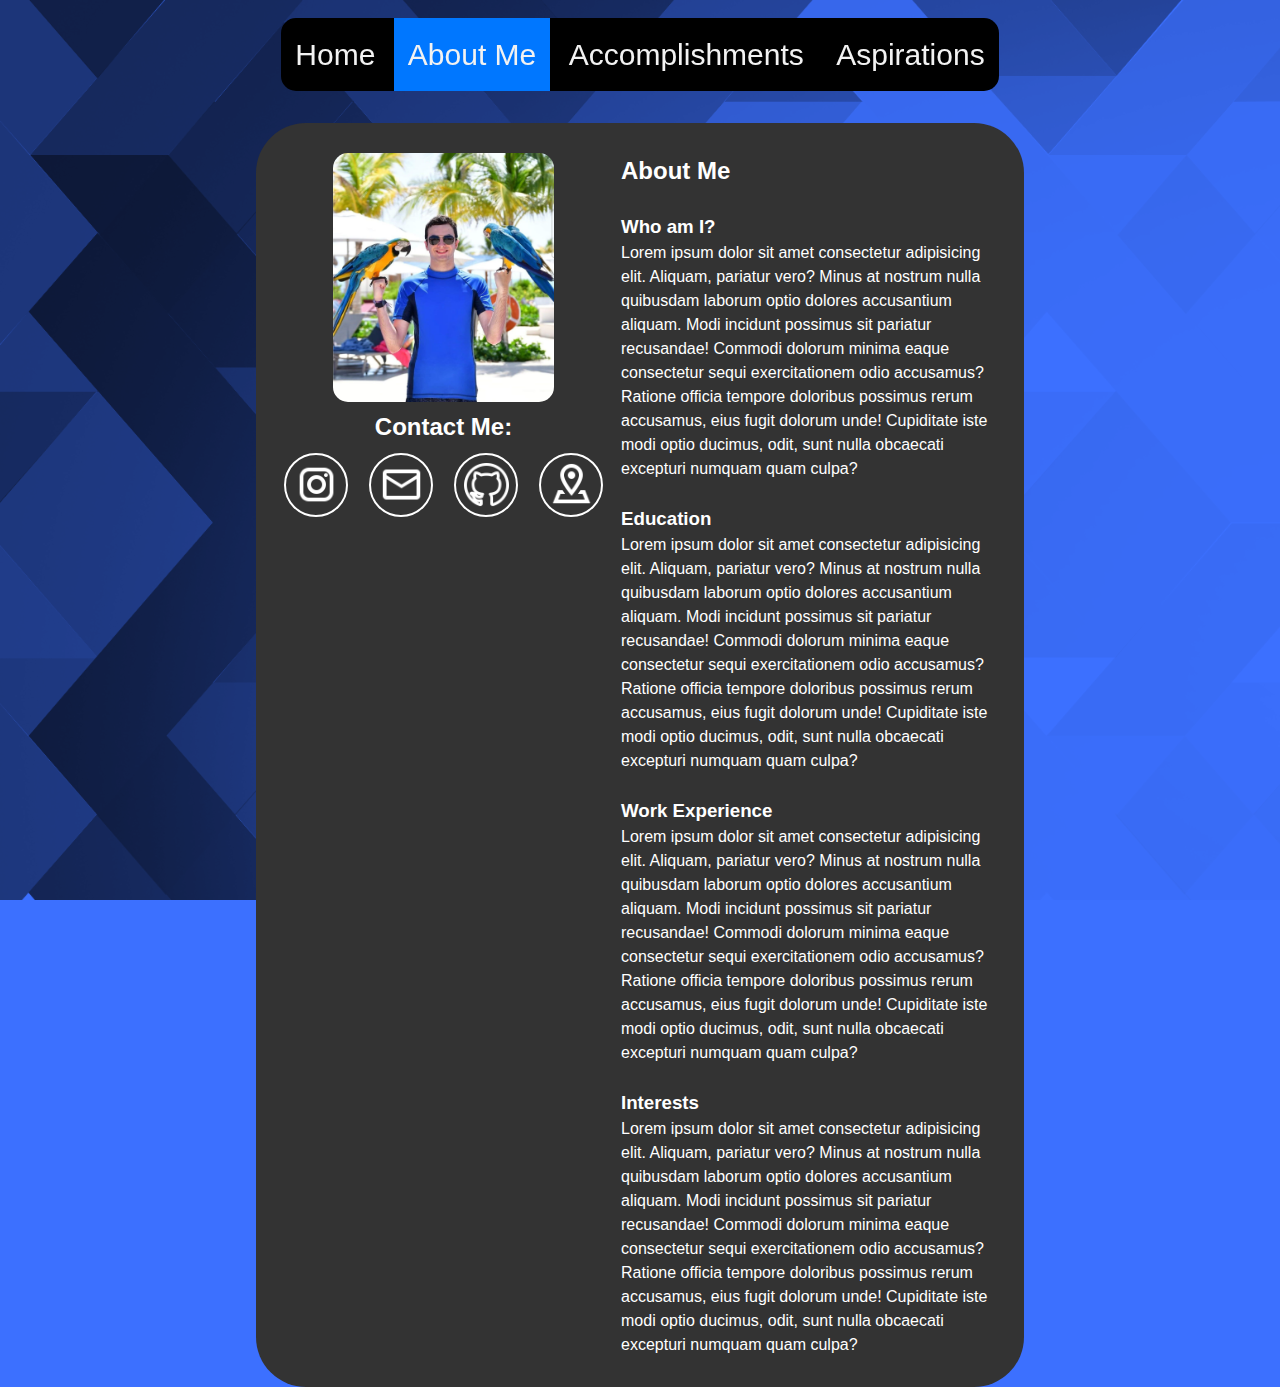
==== About.html @ 12529b25 "Moves Icons into a dedicated folder" ====
<!DOCTYPE html>
<html lang="en">

<head>
    <meta charset="UTF-8">
    <meta http-equiv="X-UA-Compatible" content="IE=edge">
    <meta name="viewport" content="width=device-width, initial-scale=1.0">
    <meta name="description" content="This is information about me.">
    <link rel="stylesheet" href="style.css">
    <title>Portfolio - joshuathomas22</title>
</head>

<body>
    

    <nav id="navbar">
        <ul>
            <li><span onclick="transitionToPage('index.html')">Home</a></li>
            <li><span onclick="transitionToPage('About.html')" id="selected">About Me</span></li>
            <!-- This is the active page -->
            <li><span onclick="transitionToPage('Accomplishments.html')">Accomplishments</span></li>
            <li><span onclick="transitionToPage('Aspirations.html')">Aspirations</span></li>
        </ul>
    </nav>

    <section id="InfoContainer">
        <section id="LeftColumn">
            <img id="pfp" src="Images/me.webp" alt="Picture of me holding parrots" id="ProfilePicture">
            <h2 id="contact">Contact Me:</h2>
            <div class="icons">
                <a href="https://instagram.com/officialrickastley?igshid=YmMyMTA2M2Y=" target="_blank" class="icon instagram">
                    <img class="iconImg" src="Icons/instagram.webp" alt="An icon of Instagram">
                </a>

                <a href="mailto:joshua.thomas22@bathspa.ac.uk" class="icon email">
                    <img class="iconImg" src="Icons/email.webp" alt="An email icon">
                </a>

                <a href="https://github.com/joshuathomas22" target="_blank" class="icon github">
                    <img class="iconImg" src="Icons/github.webp" alt="An icon of Github">
                </a>

                <a href="https://goo.gl/maps/wUiceTXb1mxJ4hyx5" target="_blank" class="icon gps">
                    <img class="iconImg" src="Icons/gps.webp" alt="A GPS icon">
                </a>
               
            </div>
        </section>

        <section id="RightColumn">
            <h2>About Me</h2>
            <br>
            <h3>Who am I?</h3>
            <p>Lorem ipsum dolor sit amet consectetur adipisicing elit. Aliquam, pariatur vero? Minus at nostrum nulla
                quibusdam laborum optio dolores accusantium aliquam. Modi incidunt possimus sit pariatur recusandae!
                Commodi dolorum minima eaque consectetur sequi exercitationem odio accusamus? Ratione officia tempore
                doloribus possimus rerum accusamus, eius fugit dolorum unde! Cupiditate iste modi optio ducimus, odit,
                sunt nulla obcaecati excepturi numquam quam culpa?</p>
            <br>
            <h3>Education</h3>
            <p>Lorem ipsum dolor sit amet consectetur adipisicing elit. Aliquam, pariatur vero? Minus at nostrum nulla
                quibusdam laborum optio dolores accusantium aliquam. Modi incidunt possimus sit pariatur recusandae!
                Commodi dolorum minima eaque consectetur sequi exercitationem odio accusamus? Ratione officia tempore
                doloribus possimus rerum accusamus, eius fugit dolorum unde! Cupiditate iste modi optio ducimus, odit,
                sunt nulla obcaecati excepturi numquam quam culpa?</p>
            <br>
            <h3>Work Experience</h3>
            <p>Lorem ipsum dolor sit amet consectetur adipisicing elit. Aliquam, pariatur vero? Minus at nostrum nulla
                quibusdam laborum optio dolores accusantium aliquam. Modi incidunt possimus sit pariatur recusandae!
                Commodi dolorum minima eaque consectetur sequi exercitationem odio accusamus? Ratione officia tempore
                doloribus possimus rerum accusamus, eius fugit dolorum unde! Cupiditate iste modi optio ducimus, odit,
                sunt nulla obcaecati excepturi numquam quam culpa?</p>
            <br>
            <h3>Interests</h3>
            <p>Lorem ipsum dolor sit amet consectetur adipisicing elit. Aliquam, pariatur vero? Minus at nostrum nulla
                quibusdam laborum optio dolores accusantium aliquam. Modi incidunt possimus sit pariatur recusandae!
                Commodi dolorum minima eaque consectetur sequi exercitationem odio accusamus? Ratione officia tempore
                doloribus possimus rerum accusamus, eius fugit dolorum unde! Cupiditate iste modi optio ducimus, odit,
                sunt nulla obcaecati excepturi numquam quam culpa?</p>
        </section>

    </section>

    <script src="transition.js"></script>
</body>

</html>
---- style.css ----
* {
  margin: 0;
  padding: 0;
  box-sizing: border-box;   
}

html {
  scroll-padding-top: 60px; /* height of the navbar */
  scroll-behavior: smooth;  /* smooth scrolling */
}


/* CSS for the navbar */

#navbar ul {
  list-style-type: none;
  margin: 0;
  padding: 0;
}

#navbar li {
  display: inline-grid;
}

#navbar {
  background-color: #000000;
  border-radius: 15px;
  overflow: hidden;
  position: sticky;
  text-align: center;
  width: fit-content;
  margin: 0 auto;
  padding: 0;
  top: 2%;
  z-index: 3;
}

#navbar span {
  color: #f2f2f2;
  text-align: center;
  padding: 14px;
  text-decoration: none;
  font-size: 30px;
  margin: 0;
}

#navbar span:hover {    
  color: red;     /* sets the color of the navbar text when hovered over */
}

#selected {   
  background-color: rgb(0, 119, 255);   /* sets the background color of the selected page */
  color: black;                      /* sets the text color of the selected page */
}

/* .............................................. */




/* CSS for the body */
body {
  background-color: #d8d8d8;
  margin: 0;
  padding: 0;
  font-family: sans-serif;
  line-height: 1.5;
  font-weight: 400;
  color: white;
  background-color: rgb(60, 112, 255);
  background-image: linear-gradient(315deg, rgb(120, 156, 255) 0%, rgb(26, 101, 214) 74%);
  background-image: url(Images/background_2.webp);
  background-size: cover;
  background-attachment: fixed;
  opacity: 1;
  transition: opacity 2s;
  overflow-x: hidden;
}

/* .............................................. */




/* CSS for the timeline */

.container {
  padding: 2rem;
  padding-bottom: 400px;
  margin: 0 auto;
  max-width: 800px;
}

.top-section {
  text-align: center;
  padding: 4rem 0;
  max-width: 600px;
  margin: 0 auto;
}

.timeline {
  position: relative;
  min-height: 150px;
}

.line {
  position: absolute;
  left: calc(50%);
  width: 2px;
  top: -50px;
  bottom: -50px;
  background-color: #000;
  display: none;
}

.line:before,
.line::after {
  position: absolute;
  content: '';
  height: 1rem;
  width: 1rem;
  border-radius: 50%;
  background-color: #ffffff;
  left: 50%;
  transform: translateX(-50%);
}

.line:after {
  bottom: 0;
}

.section {
  display: flex;
  opacity: 0;
  transform: translateX(-100%);
  transition: 600ms ease;
  position: relative;
  z-index: 1;
  margin: 50px 0;
  padding: 1rem;
  border-radius: 1rem;
  align-items: center;
  min-height: 300px;
}

.section:nth-child(odd) {
  flex-direction: row-reverse;
  transform: translateX(100%);
}

.bead {
  position: absolute;
  display: block;
  height: 1rem;
  width: 1rem;
  border-radius: 50%;
  background-color: #ffffff;
  left: 50%;
  top: 20%;
  transform: translateX(-50%);
}

.content {
  width: calc(50% - 2rem);
}

.show-me:nth-child(n) {
  transform: none;
  opacity: 1;
}

h1 {
  font-weight: 400;
  letter-spacing: 1px;
}

/* .............................................. */




/* CSS for the cards in the Timeline section */

/* Sets the width, height, and perspective of the card element */
.card {
  width: 200px;
  height: 250px;
  perspective: 800px;
}

/* Sets the position, height, and transform style of the card inner element, which is the part that rotates on hover */
.cardInner {
  position: relative;
  height: 100%;
  transform-style: preserve-3d;
  transition: transform 0.5s;
  /* Adds a smooth transition effect to the hover rotation */
}

/* Defines the hover effect, which triggers a 180-degree rotation of the card inner element */
.card:hover .cardInner {
  transform: rotateY(180deg);
}

/* Sets the position, display, and visibility of the card body, which is the front and back of the card */
.cardBody {
  position: absolute;
  inset: 0;
  display: grid;
  place-items: center;
  backface-visibility: hidden;
  /* Hides the back of the card when it is flipped */
  border-radius: 8px;
  box-shadow: 0 5px 10px rgba(0, 0, 0, 0.15);
}

/* Sets the background image of the front of the card, which is a radial gradient */
.cardFront {
  background-image: radial-gradient(circle 248px at center,
      #16d9e3 0%, #30c7ec 47%,
      #46aef7 100%);
}

.A1{
  background-image: url(Images/maverick.webp);
  background-size: 100% 100%;
}

/* Sets the background color and rotation of the back of the card */
.cardBack {
  background-color: #5dffc1;
  transform: rotateY(180deg);
}

/* Sets the margin and color of the text content within the card */
.cardInfo {
  margin: 2%;
  margin-left: 5%;
  color: #000000;
}

/* .............................................. */




/* CSS for the InfoContainer */

#InfoContainer {
  background-color: #333;
  border-radius: 50px;
  padding: 30px;
  display: flex;
  flex-direction: row;
  justify-content: center;
  width: 60%;
  margin: 0 auto;
  margin-top: 50px;
}

#LeftColumn {
  flex:1;
  margin-right: 20px;
  text-align: center;
}

#RightColumn {
  flex:2;
  color: #fff;
}

/* .............................................. */




/* CSS for the Scrollbar */

/* width */
::-webkit-scrollbar {
  width: 12px;
}

/* Track */
::-webkit-scrollbar-track {
  background: #57575771;
}

/* Handle */
::-webkit-scrollbar-thumb {
  background: #000dff;
  border: 5px solid #000dff;
  border-radius: 3px;
}

/* .............................................. */




/* CSS for the Social Media Icons */
.icons {
	display: flex;
	column-gap: 25px;
  margin-top: 10px;
  justify-content: center;
}

.icon {
 
	display: inline-flex;
	width: 60px;
	height: 60px;
	text-decoration: none;
	font-size: 26px;
	color: #fff;
	border-radius: 50%;
	outline: 2px solid #fff;
	transition-property: outline-offset, outline-color, background-color;
	transition-duration: 0.25s;
}

.icon:hover {
	outline-offset: 4px;
}

.instagram:hover {
	background-image: radial-gradient(
		circle at 30% 107%,
		#fdf497 0%,
		#fdf497 5%,
		#fd5949 45%,
		#d6249f 60%,
		#285aeb 90%
	);
	outline-color: #a02d76;
}

.gps:hover {
	background-color: #76cb08;
	outline-color: #76cb08;
}

.email:hover {
	background-color: #0077b5;
	outline-color: #0077b5;
}

.github:hover {
	background-color: #9243da;
	outline-color: #9243da;
}

.iconImg {
  width: 75%;
  height: 75%;
  margin: auto;
}

/* .............................................. */




/* CSS for the Profile Picture */
#pfp {
  width: 70%;
  height: auto;
  border-radius: 15px;
}

/* .............................................. */




/* CSS for the parallax effect */

.parallax {
  margin-top: 20px;
  background-image: url("Images/me.webp");

  height: 35rem;

  background-attachment: fixed;
  background-position: center;
  background-repeat: no-repeat;
  background-size: cover;
}

.back1 {
  background-image: url("Images/me.webp");
}

.back2 {
  background-image: url("Images/me2.jpg");
}
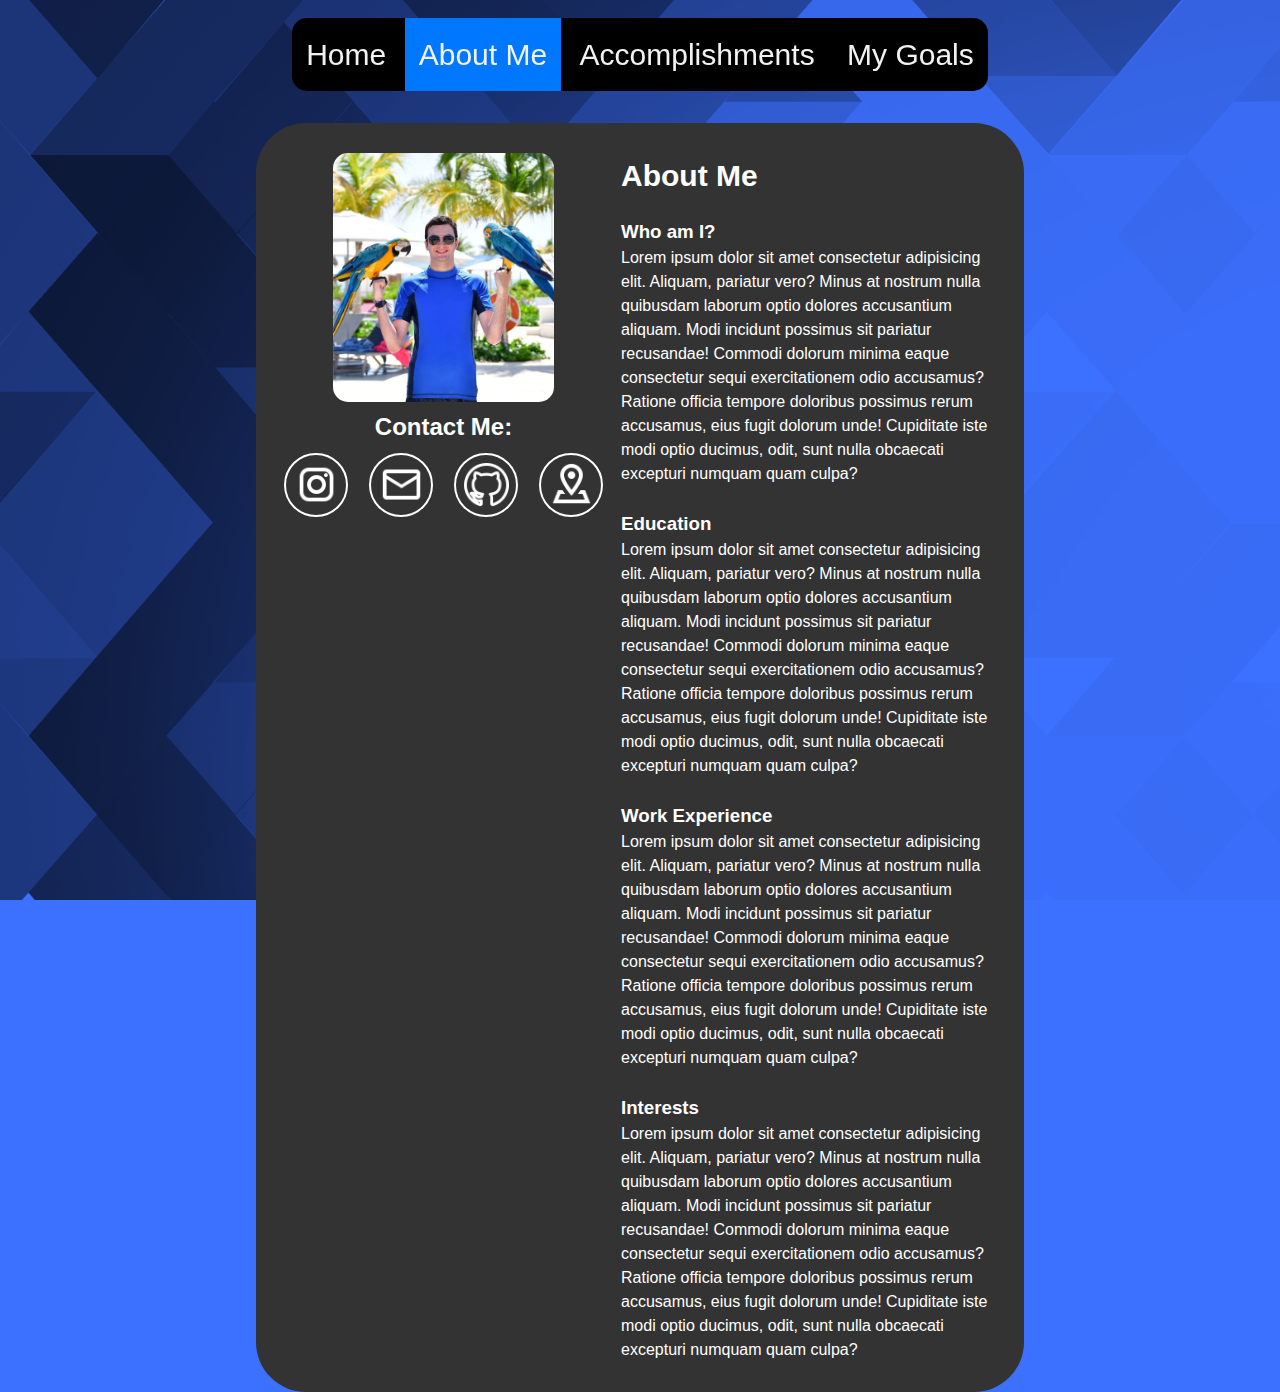
==== commit 3a015831: "Changes the Aspirations to Goals" ====
--- a/About.html
+++ b/About.html
@@ -11,7 +11,7 @@
 </head>
 
 <body>
-    
+
 
     <nav id="navbar">
         <ul>
@@ -19,67 +19,81 @@
             <li><span onclick="transitionToPage('About.html')" id="selected">About Me</span></li>
             <!-- This is the active page -->
             <li><span onclick="transitionToPage('Accomplishments.html')">Accomplishments</span></li>
-            <li><span onclick="transitionToPage('Aspirations.html')">Aspirations</span></li>
+            <li><span onclick="transitionToPage('Goals.html')">My Goals</span></li>
         </ul>
     </nav>
 
-    <section id="InfoContainer">
-        <section id="LeftColumn">
-            <img id="pfp" src="Images/me.webp" alt="Picture of me holding parrots" id="ProfilePicture">
-            <h2 id="contact">Contact Me:</h2>
-            <div class="icons">
-                <a href="https://instagram.com/officialrickastley?igshid=YmMyMTA2M2Y=" target="_blank" class="icon instagram">
-                    <img class="iconImg" src="Icons/instagram.webp" alt="An icon of Instagram">
-                </a>
+    <main>
+        <section id="InfoContainer">
+            <section id="LeftColumn">
+                <img id="pfp" src="Images/me.webp" alt="Picture of me holding parrots" id="ProfilePicture">
+                <h2 id="contact">Contact Me:</h2>
+                <div class="icons">
+                    <a href="https://instagram.com/officialrickastley?igshid=YmMyMTA2M2Y=" target="_blank"
+                        class="icon instagram">
+                        <img class="iconImg" src="Icons/instagram.webp" alt="An icon of Instagram">
+                    </a>
 
-                <a href="mailto:joshua.thomas22@bathspa.ac.uk" class="icon email">
-                    <img class="iconImg" src="Icons/email.webp" alt="An email icon">
-                </a>
+                    <a href="mailto:joshua.thomas22@bathspa.ac.uk" class="icon email">
+                        <img class="iconImg" src="Icons/email.webp" alt="An email icon">
+                    </a>
 
-                <a href="https://github.com/joshuathomas22" target="_blank" class="icon github">
-                    <img class="iconImg" src="Icons/github.webp" alt="An icon of Github">
-                </a>
+                    <a href="https://github.com/joshuathomas22" target="_blank" class="icon github">
+                        <img class="iconImg" src="Icons/github.webp" alt="An icon of Github">
+                    </a>
 
-                <a href="https://goo.gl/maps/wUiceTXb1mxJ4hyx5" target="_blank" class="icon gps">
-                    <img class="iconImg" src="Icons/gps.webp" alt="A GPS icon">
-                </a>
-               
-            </div>
+                    <a href="https://goo.gl/maps/wUiceTXb1mxJ4hyx5" target="_blank" class="icon gps">
+                        <img class="iconImg" src="Icons/gps.webp" alt="A GPS icon">
+                    </a>
+
+                </div>
+            </section>
+
+            <section id="RightColumn">
+                <h2 id="title">About Me</h2>
+                <h3>Who am I?</h3>
+                <p>Lorem ipsum dolor sit amet consectetur adipisicing elit. Aliquam, pariatur vero? Minus at nostrum
+                    nulla
+                    quibusdam laborum optio dolores accusantium aliquam. Modi incidunt possimus sit pariatur recusandae!
+                    Commodi dolorum minima eaque consectetur sequi exercitationem odio accusamus? Ratione officia
+                    tempore
+                    doloribus possimus rerum accusamus, eius fugit dolorum unde! Cupiditate iste modi optio ducimus,
+                    odit,
+                    sunt nulla obcaecati excepturi numquam quam culpa?</p>
+                <br>
+                <h3>Education</h3>
+                <p>Lorem ipsum dolor sit amet consectetur adipisicing elit. Aliquam, pariatur vero? Minus at nostrum
+                    nulla
+                    quibusdam laborum optio dolores accusantium aliquam. Modi incidunt possimus sit pariatur recusandae!
+                    Commodi dolorum minima eaque consectetur sequi exercitationem odio accusamus? Ratione officia
+                    tempore
+                    doloribus possimus rerum accusamus, eius fugit dolorum unde! Cupiditate iste modi optio ducimus,
+                    odit,
+                    sunt nulla obcaecati excepturi numquam quam culpa?</p>
+                <br>
+                <h3>Work Experience</h3>
+                <p>Lorem ipsum dolor sit amet consectetur adipisicing elit. Aliquam, pariatur vero? Minus at nostrum
+                    nulla
+                    quibusdam laborum optio dolores accusantium aliquam. Modi incidunt possimus sit pariatur recusandae!
+                    Commodi dolorum minima eaque consectetur sequi exercitationem odio accusamus? Ratione officia
+                    tempore
+                    doloribus possimus rerum accusamus, eius fugit dolorum unde! Cupiditate iste modi optio ducimus,
+                    odit,
+                    sunt nulla obcaecati excepturi numquam quam culpa?</p>
+                <br>
+                <h3>Interests</h3>
+                <p>Lorem ipsum dolor sit amet consectetur adipisicing elit. Aliquam, pariatur vero? Minus at nostrum
+                    nulla
+                    quibusdam laborum optio dolores accusantium aliquam. Modi incidunt possimus sit pariatur recusandae!
+                    Commodi dolorum minima eaque consectetur sequi exercitationem odio accusamus? Ratione officia
+                    tempore
+                    doloribus possimus rerum accusamus, eius fugit dolorum unde! Cupiditate iste modi optio ducimus,
+                    odit,
+                    sunt nulla obcaecati excepturi numquam quam culpa?</p>
+            </section>
         </section>
 
-        <section id="RightColumn">
-            <h2>About Me</h2>
-            <br>
-            <h3>Who am I?</h3>
-            <p>Lorem ipsum dolor sit amet consectetur adipisicing elit. Aliquam, pariatur vero? Minus at nostrum nulla
-                quibusdam laborum optio dolores accusantium aliquam. Modi incidunt possimus sit pariatur recusandae!
-                Commodi dolorum minima eaque consectetur sequi exercitationem odio accusamus? Ratione officia tempore
-                doloribus possimus rerum accusamus, eius fugit dolorum unde! Cupiditate iste modi optio ducimus, odit,
-                sunt nulla obcaecati excepturi numquam quam culpa?</p>
-            <br>
-            <h3>Education</h3>
-            <p>Lorem ipsum dolor sit amet consectetur adipisicing elit. Aliquam, pariatur vero? Minus at nostrum nulla
-                quibusdam laborum optio dolores accusantium aliquam. Modi incidunt possimus sit pariatur recusandae!
-                Commodi dolorum minima eaque consectetur sequi exercitationem odio accusamus? Ratione officia tempore
-                doloribus possimus rerum accusamus, eius fugit dolorum unde! Cupiditate iste modi optio ducimus, odit,
-                sunt nulla obcaecati excepturi numquam quam culpa?</p>
-            <br>
-            <h3>Work Experience</h3>
-            <p>Lorem ipsum dolor sit amet consectetur adipisicing elit. Aliquam, pariatur vero? Minus at nostrum nulla
-                quibusdam laborum optio dolores accusantium aliquam. Modi incidunt possimus sit pariatur recusandae!
-                Commodi dolorum minima eaque consectetur sequi exercitationem odio accusamus? Ratione officia tempore
-                doloribus possimus rerum accusamus, eius fugit dolorum unde! Cupiditate iste modi optio ducimus, odit,
-                sunt nulla obcaecati excepturi numquam quam culpa?</p>
-            <br>
-            <h3>Interests</h3>
-            <p>Lorem ipsum dolor sit amet consectetur adipisicing elit. Aliquam, pariatur vero? Minus at nostrum nulla
-                quibusdam laborum optio dolores accusantium aliquam. Modi incidunt possimus sit pariatur recusandae!
-                Commodi dolorum minima eaque consectetur sequi exercitationem odio accusamus? Ratione officia tempore
-                doloribus possimus rerum accusamus, eius fugit dolorum unde! Cupiditate iste modi optio ducimus, odit,
-                sunt nulla obcaecati excepturi numquam quam culpa?</p>
-        </section>
-
-    </section>
+    </main>
 
     <script src="transition.js"></script>
 </body>
--- a/style.css
+++ b/style.css
@@ -269,6 +269,11 @@
   color: #fff;
 }
 
+#title {
+  font-size: 30px;
+  margin-bottom: 20px;
+}
+
 /* .............................................. */
 
 
@@ -389,9 +394,9 @@
 }
 
 .back1 {
-  background-image: url("Images/me.webp");
+  background-image: url("Images/back1.jpg");
 }
 
 .back2 {
-  background-image: url("Images/me2.jpg");
+  background-image: url("Images/back2.jpg");
 }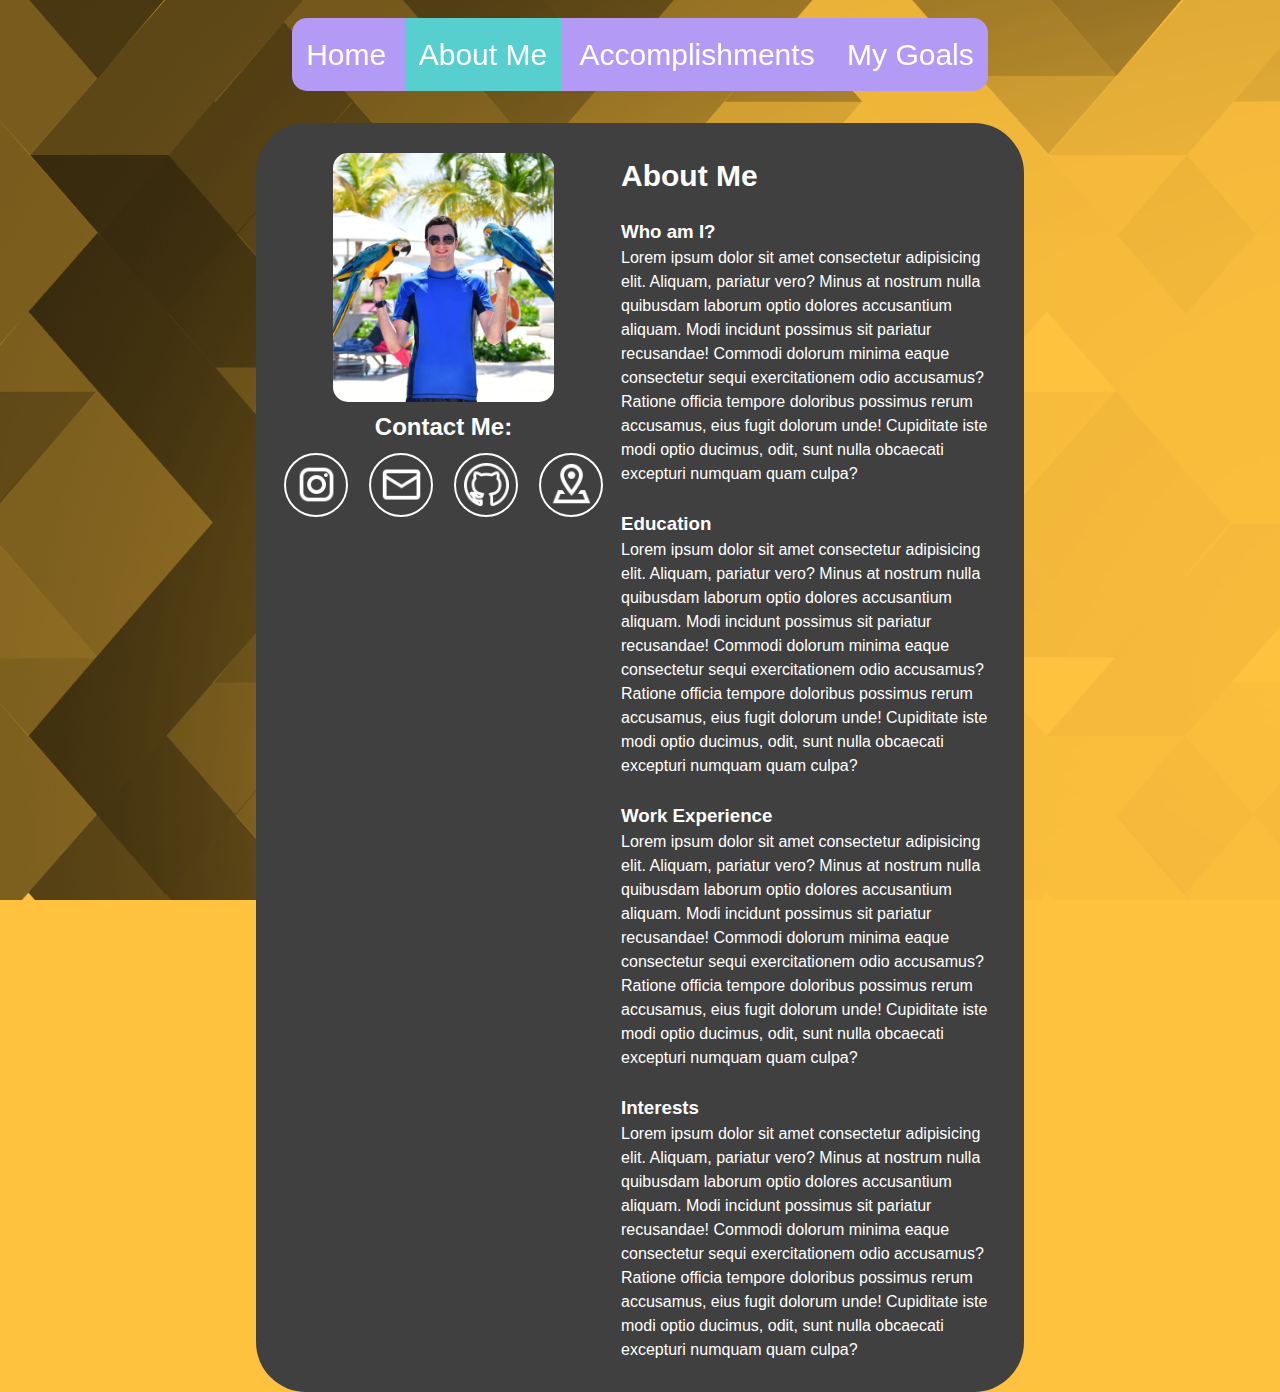
==== commit 871525ad: "Fixes broken file paths" ====
--- a/About.html
+++ b/About.html
@@ -6,7 +6,8 @@
     <meta http-equiv="X-UA-Compatible" content="IE=edge">
     <meta name="viewport" content="width=device-width, initial-scale=1.0">
     <meta name="description" content="This is information about me.">
-    <link rel="stylesheet" href="style.css">
+    <link rel="stylesheet" href="./Stylesheets/style.css">
+    <link rel="stylesheet" href="./Stylesheets/about.css">
     <title>Portfolio - joshuathomas22</title>
 </head>
 
@@ -15,7 +16,7 @@
 
     <nav id="navbar">
         <ul>
-            <li><span onclick="transitionToPage('index.html')">Home</a></li>
+            <li><span onclick="transitionToPage('index.html')">Home</span></li>
             <li><span onclick="transitionToPage('About.html')" id="selected">About Me</span></li>
             <!-- This is the active page -->
             <li><span onclick="transitionToPage('Accomplishments.html')">Accomplishments</span></li>
@@ -26,7 +27,7 @@
     <main>
         <section id="InfoContainer">
             <section id="LeftColumn">
-                <img id="pfp" src="Images/me.webp" alt="Picture of me holding parrots" id="ProfilePicture">
+                <img id="pfp" src="Images/me.webp" alt="Picture of me holding parrots">
                 <h2 id="contact">Contact Me:</h2>
                 <div class="icons">
                     <a href="https://instagram.com/officialrickastley?igshid=YmMyMTA2M2Y=" target="_blank"
--- a/Stylesheets/style.css
+++ b/Stylesheets/style.css
@@ -0,0 +1,147 @@
+
+/* CSS for the entire page */
+* {
+  margin: 0;
+  padding: 0;
+  box-sizing: border-box;
+}
+
+/*..............................................*/
+
+
+/* CSS for the html */
+html {
+  scroll-padding-top: 60px;
+  /* height of the navbar */
+  scroll-behavior: smooth;
+  /* smooth scrolling */
+}
+
+/*..............................................*/
+
+
+
+/* CSS for the body */
+body {
+  background-color: #d8d8d8;
+  margin: 0;
+  padding: 0;
+  font-family: sans-serif;
+  line-height: 1.5;
+  font-weight: 400;
+  color: white;
+  background-color: rgb(60, 112, 255);
+  background-image: linear-gradient(315deg, rgb(120, 156, 255) 0%, rgb(26, 101, 214) 74%);
+  background-image: url(../Backgrounds/background_2.webp);
+  background-size: cover;
+  background-attachment: fixed;
+  opacity: 1;
+  transition: opacity 2s;
+  overflow-x: hidden;
+}
+
+/* .............................................. */
+
+
+
+/* CSS for the navbar */
+#navbar ul {
+  list-style-type: none;
+  margin: 0;
+  padding: 0;
+}
+
+#navbar li {
+  display: inline-grid;
+}
+
+#navbar {
+  background-color: #242424;
+  border-radius: 15px;
+  overflow: hidden;
+  position: sticky;
+  text-align: center;
+  width: fit-content;
+  margin: 0 auto;
+  padding: 0;
+  top: 2%;
+  z-index: 3;
+}
+
+#navbar span {
+  color: #f2f2f2;
+  text-align: center;
+  padding: 14px;
+  text-decoration: none;
+  font-size: 30px;
+  margin: 0;
+  transition: color 1s;
+}
+
+#navbar span:hover {
+  color: red;
+  /* sets the color of the navbar text when hovered over */
+}
+
+#selected {
+  background-color: rgb(0, 119, 255);
+  /* sets the background color of the selected page */
+  color: black;
+  /* sets the text color of the selected page */
+}
+
+/* .............................................. */
+
+
+
+/* CSS for the Scrollbar */
+
+/* width */
+::-webkit-scrollbar {
+  width: 12px;
+}
+
+/* Track */
+::-webkit-scrollbar-track {
+  background: #57575771;
+}
+
+/* Handle */
+::-webkit-scrollbar-thumb {
+  background: #000dff;
+  border: 5px solid #000dff;
+  border-radius: 3px;
+}
+
+/* .............................................. */
+
+
+
+/* CSS for light mode */
+
+@media (prefers-color-scheme: light) {
+  body {
+    background-color: #ffc23e;
+    background-image: url(../Backgrounds/background_2.webp);
+  }
+
+  #navbar {
+    background-color: #b39bf5;
+  }
+
+  #navbar span {
+    color: #ffffff;
+  }
+
+  #navbar span:hover {
+    color: #000dff;
+  }
+
+  #selected {
+    background-color: #03ffab86;
+    color: #000000;
+  }
+
+}
+
+/* .............................................. */--- a/Stylesheets/about.css
+++ b/Stylesheets/about.css
@@ -0,0 +1,121 @@
+/* CSS for the InfoContainer */
+
+#InfoContainer {
+  background-color: #404040;
+  border-radius: 50px;
+  padding: 30px;
+  display: flex;
+  flex-direction: row;
+  justify-content: center;
+  width: 60%;
+  margin: 0 auto;
+  margin-top: 50px;
+}
+
+#LeftColumn {
+  flex: 1;
+  margin-right: 20px;
+  text-align: center;
+}
+
+#RightColumn {
+  flex: 2;
+  color: #fff;
+}
+
+#title {
+  font-size: 30px;
+  margin-bottom: 20px;
+}
+
+/* .............................................. */
+
+
+
+
+/* CSS for the Social Media Icons */
+.icons {
+  display: flex;
+  column-gap: 25px;
+  margin-top: 10px;
+  justify-content: center;
+}
+
+.icon {
+
+  display: inline-flex;
+  width: 60px;
+  height: 60px;
+  text-decoration: none;
+  font-size: 26px;
+  color: #fff;
+  border-radius: 50%;
+  outline: 2px solid #fff;
+  transition-property: outline-offset, outline-color, background-color;
+  transition-duration: 0.25s;
+}
+
+.icon:hover {
+  outline-offset: 4px;
+  animation: SocialSpin 1s ease 0s 1 normal forwards;
+}
+
+.instagram:hover {
+  background-image: radial-gradient(circle at 30% 107%,
+      #fdf497 0%,
+      #fdf497 5%,
+      #fd5949 45%,
+      #d6249f 60%,
+      #285aeb 90%);
+  outline-color: #a02d76;
+}
+
+.gps:hover {
+  background-color: #76cb08;
+  outline-color: #76cb08;
+}
+
+.email:hover {
+  background-color: #0077b5;
+  outline-color: #0077b5;
+}
+
+.github:hover {
+  background-color: #9243da;
+  outline-color: #9243da;
+}
+
+.iconImg {
+  width: 75%;
+  height: 75%;
+  margin: auto;
+}
+
+/* .............................................. */
+
+
+
+
+/* CSS for the Profile Picture */
+#pfp {
+  width: 70%;
+  height: auto;
+  border-radius: 15px;
+}
+
+/* .............................................. */
+
+
+
+/* CSS to spin the social media icons 360 degrees */
+@keyframes SocialSpin {
+  0% {
+    transform: rotate(0);
+  }
+
+  100% {
+    transform: rotate(360deg);
+  }
+}
+
+/* .............................................. */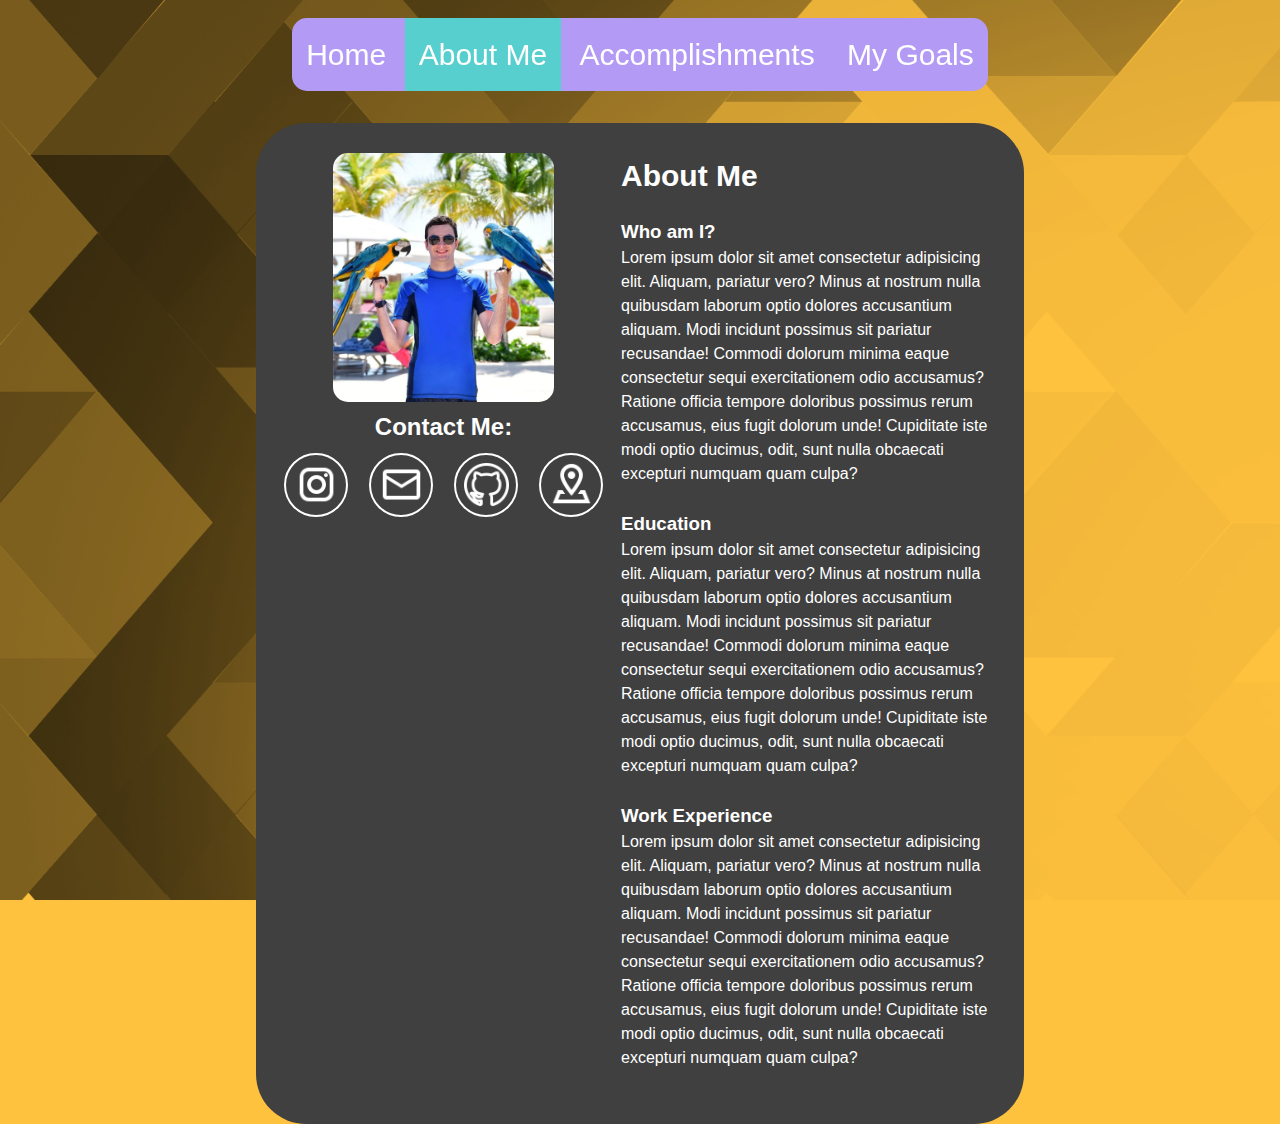
==== commit b354ceee: "Adds a Google Map embed to Goals.html" ====
--- a/About.html
+++ b/About.html
@@ -30,7 +30,7 @@
                 <img id="pfp" src="Images/me.webp" alt="Picture of me holding parrots">
                 <h2 id="contact">Contact Me:</h2>
                 <div class="icons">
-                    <a href="https://instagram.com/officialrickastley?igshid=YmMyMTA2M2Y=" target="_blank"
+                    <a href="https://www.instagram.com/p/CegO6OFI_qz/" target="_blank"
                         class="icon instagram">
                         <img class="iconImg" src="Icons/instagram.webp" alt="An icon of Instagram">
                     </a>
@@ -82,15 +82,7 @@
                     odit,
                     sunt nulla obcaecati excepturi numquam quam culpa?</p>
                 <br>
-                <h3>Interests</h3>
-                <p>Lorem ipsum dolor sit amet consectetur adipisicing elit. Aliquam, pariatur vero? Minus at nostrum
-                    nulla
-                    quibusdam laborum optio dolores accusantium aliquam. Modi incidunt possimus sit pariatur recusandae!
-                    Commodi dolorum minima eaque consectetur sequi exercitationem odio accusamus? Ratione officia
-                    tempore
-                    doloribus possimus rerum accusamus, eius fugit dolorum unde! Cupiditate iste modi optio ducimus,
-                    odit,
-                    sunt nulla obcaecati excepturi numquam quam culpa?</p>
+                
             </section>
         </section>
 
--- a/Stylesheets/style.css
+++ b/Stylesheets/style.css
@@ -19,6 +19,9 @@
 
 /*..............................................*/
 
+@import url('https://fonts.googleapis.com/css2?family=Josefin+Sans:wght@200&display=swap');
+
+
 
 
 /* CSS for the body */
@@ -26,7 +29,7 @@
   background-color: #d8d8d8;
   margin: 0;
   padding: 0;
-  font-family: sans-serif;
+  font-family: 'Josefin Sans', sans-serif;
   line-height: 1.5;
   font-weight: 400;
   color: white;
@@ -81,6 +84,8 @@
 #navbar span:hover {
   color: red;
   /* sets the color of the navbar text when hovered over */
+  cursor: pointer;
+  /* sets the cursor to a pointer when hovered over */
 }
 
 #selected {
@@ -110,7 +115,7 @@
 ::-webkit-scrollbar-thumb {
   background: #000dff;
   border: 5px solid #000dff;
-  border-radius: 3px;
+  border-radius: 25px;
 }
 
 /* .............................................. */
@@ -144,4 +149,5 @@
 
 }
 
-/* .............................................. */+/* .............................................. */
+
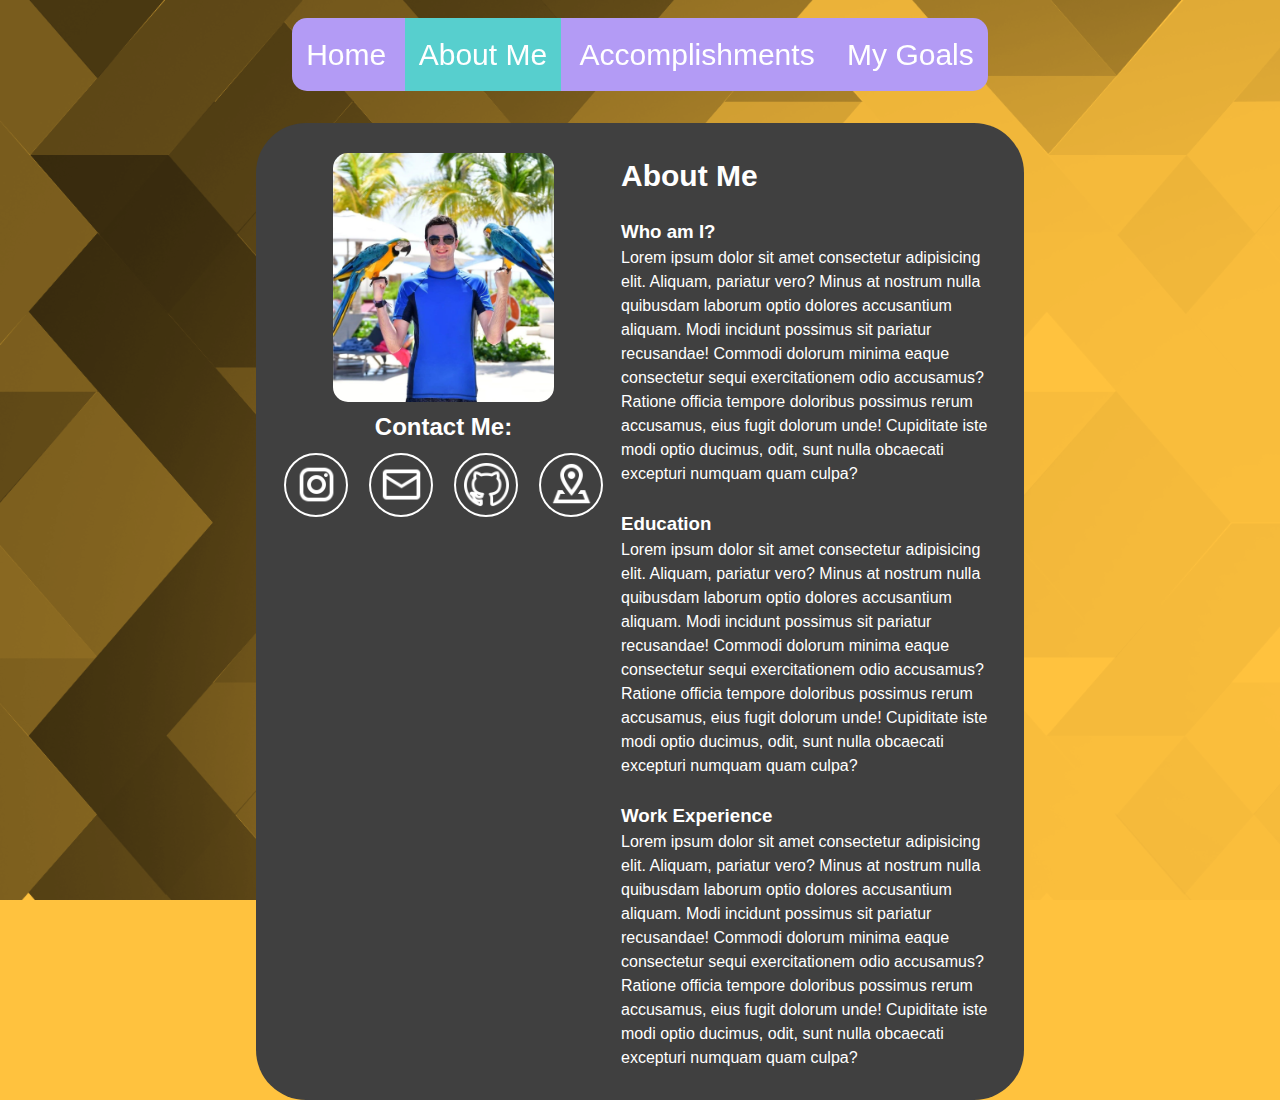
==== commit b73c79c7: "Deletes the contact page" ====
--- a/About.html
+++ b/About.html
@@ -81,8 +81,7 @@
                     doloribus possimus rerum accusamus, eius fugit dolorum unde! Cupiditate iste modi optio ducimus,
                     odit,
                     sunt nulla obcaecati excepturi numquam quam culpa?</p>
-                <br>
-                
+
             </section>
         </section>
 
